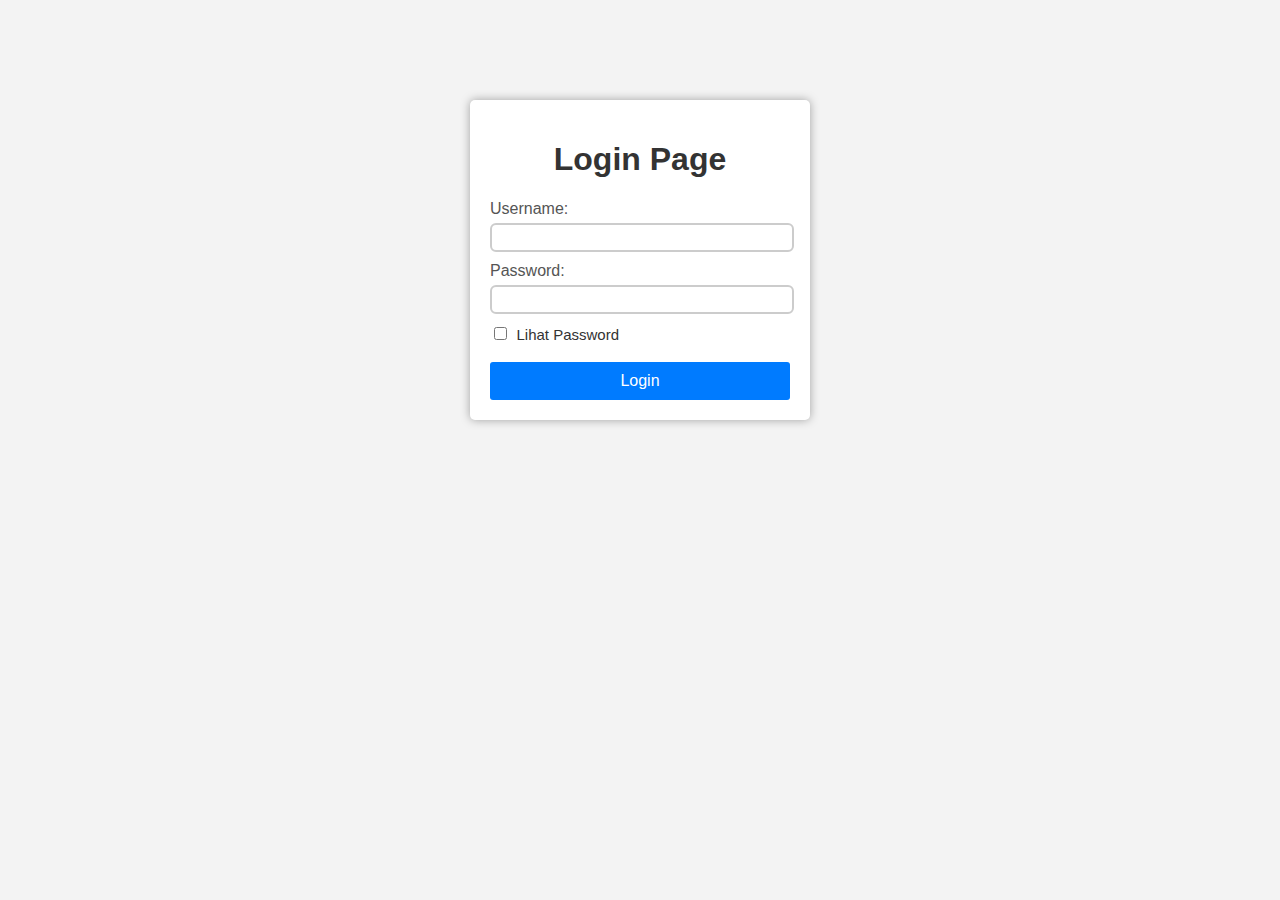
==== Top up Web/Index.html @ 258e4618 "update" ====
<!DOCTYPE html>
<html lang="en">
<head>
    <meta charset="UTF-8">
    <meta name="viewport" content="width=device-width, initial-scale=1.0">
    <title>Login Page</title>
    <link rel="stylesheet" href="login.css">
</head>
<body>
  

    <div class="container">
        <h1>Login Page</h1>
        <form id="loginForm">
            <label for="username">Username:</label>
            <input type="text" id="username" name="username" required>
            
            <label for="password">Password:</label>
            <input type="password" id="password" name="password" required>
            
            <input type="checkbox" id="showPassword">
            <label class="show-password-label" for="showPassword">Lihat Password</label><br><br>
            
            <button type="submit">Login</button>
        </form>

        <div id="message"></div>
    </div>

    <script src="login.js">
        
    </script>
</body>
</html>
---- Top up Web/login.css ----
/* -- User Agent > System > CSS Kita > CSS Importance > System Importance > User Agent Importance !  -- */
/* Selector > Class > ID */
/* importance / Rules Normal  > Effect animation and Transition */
/* Semakin Ke Kanan Semakin Menjadi Prioritas Dalam Sebuah Code CSS */

body {
    font-family: Arial, sans-serif;
    background-color: #f3f3f3;
    margin: 0;
    padding: 0;
}

.container {
    width: 300px;
    margin: 100px auto;
    background: #fff;
    padding: 20px;
    box-shadow: 0px 0px 10px rgba(0, 0, 0, 0.341);
    border-radius: 5px;
}

h1 {
    text-align: center;
    color: #333;
}
h1:hover {
    outline:auto;
    color: #007bff;
    font-family: 'Courier New', Courier, monospace;
    transition: 1s ease-in-out;
    cursor: default;
}

label {
    display: block;
    margin-bottom: 5px;
    color: #555;
}
label:hover {
    color: blue;
    transition: 1s ease;
    text-transform: lowercase;
}

input[type="text"],
input[type="password"] {
    width: 100%;
    padding: 5px 0;
    margin-bottom: 10px;
    border: 2px solid #ccc;
    border-radius: 6px;
}

input[type="checkbox"] {
    margin-right: 5px;
}

.show-password-label {
    font-size: 15px;
    display: inline;
    padding-bottom: 5px;
    
    color: #333;
}

button[type="submit"] {
    width: 100%;
    padding: 10px;
    background: #007bff;
    border: none;
    
    color: #fff;
    font-size: 16px;
    cursor: pointer;
    border-radius: 3px;
}

button[type="submit"]:hover {
    background: rgba(50, 96, 234, 0.981);
    transition: 1s linear;
    rotate: 135deg;
}

#message {
    text-align: center;
    color: #ff0000;
}
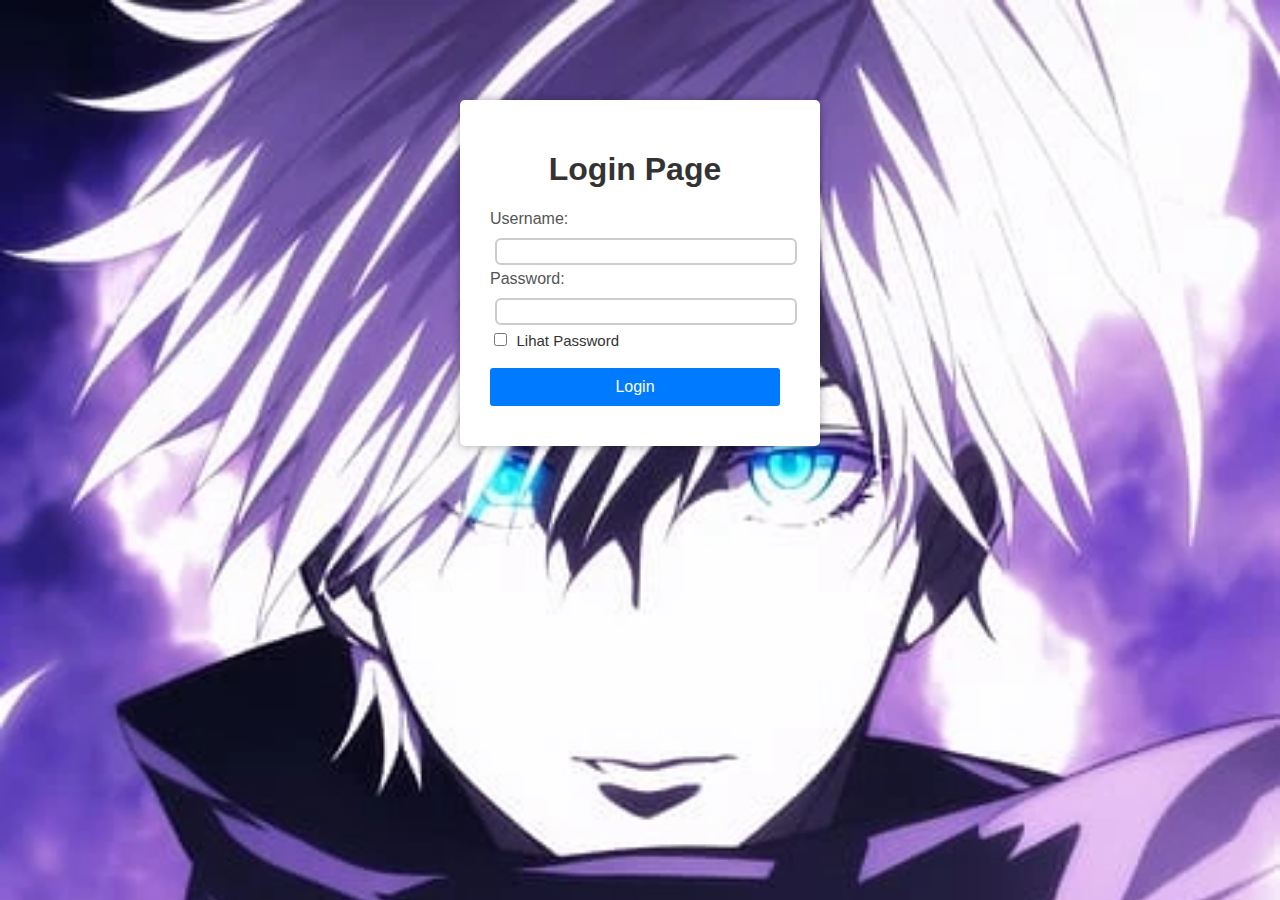
==== commit 993e1297: "Update" ====
--- a/Top up Web/Index.html
+++ b/Top up Web/Index.html
@@ -3,12 +3,10 @@
 <head>
     <meta charset="UTF-8">
     <meta name="viewport" content="width=device-width, initial-scale=1.0">
-    <title>Login Page</title>
+    <title>Login Ngab</title>
     <link rel="stylesheet" href="login.css">
 </head>
 <body>
-  
-
     <div class="container">
         <h1>Login Page</h1>
         <form id="loginForm">
--- a/Top up Web/login.css
+++ b/Top up Web/login.css
@@ -5,16 +5,19 @@
 
 body {
     font-family: Arial, sans-serif;
-    background-color: #f3f3f3;
+    /* background-color: #f3f3f3; */
+    background: url("./Gojo.jpeg");
+    background-repeat: no-repeat;
+    background-size: 100%;
     margin: 0;
     padding: 0;
 }
 
 .container {
-    width: 300px;
+    width: 290px;
     margin: 100px auto;
     background: #fff;
-    padding: 20px;
+    padding: 30px 40px 40px 30px;
     box-shadow: 0px 0px 10px rgba(0, 0, 0, 0.341);
     border-radius: 5px;
 }
@@ -45,10 +48,11 @@
 input[type="text"],
 input[type="password"] {
     width: 100%;
-    padding: 5px 0;
+    padding: 4px ;
     margin-bottom: 10px;
     border: 2px solid #ccc;
     border-radius: 6px;
+    margin:  5px;
 }
 
 input[type="checkbox"] {
@@ -76,7 +80,7 @@
 }
 
 button[type="submit"]:hover {
-    background: rgba(50, 96, 234, 0.981);
+    background: black;
     transition: 1s linear;
     rotate: 135deg;
 }
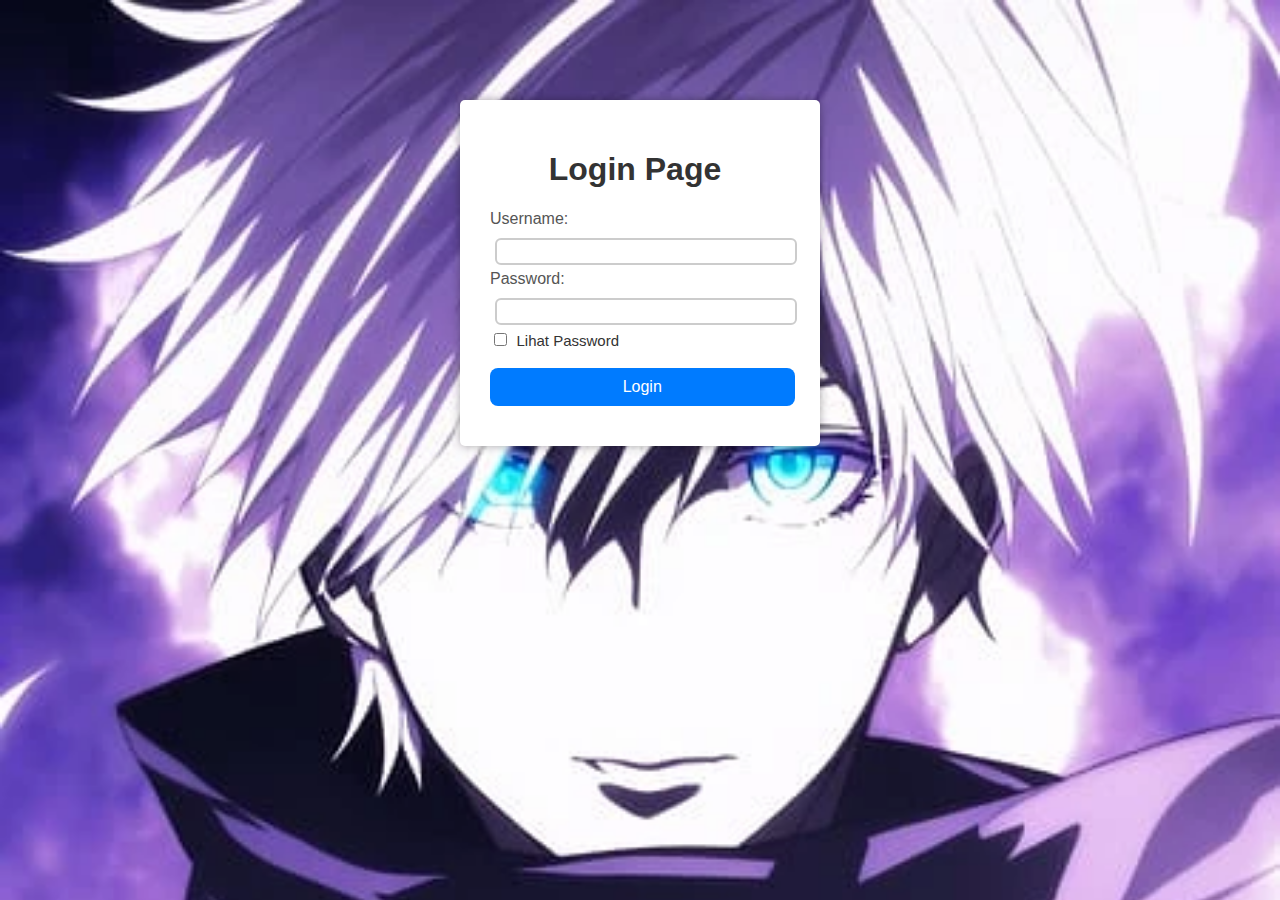
==== commit a73af74b: "update" ====
--- a/Top up Web/Index.html
+++ b/Top up Web/Index.html
@@ -30,3 +30,4 @@
     </script>
 </body>
 </html>
+<!-- A:link > a:visited > a:hover > a : active === Beraturan  -->--- a/Top up Web/login.css
+++ b/Top up Web/login.css
@@ -68,7 +68,7 @@
 }
 
 button[type="submit"] {
-    width: 100%;
+    width: 105%;
     padding: 10px;
     background: #007bff;
     border: none;
@@ -76,13 +76,13 @@
     color: #fff;
     font-size: 16px;
     cursor: pointer;
-    border-radius: 3px;
+    border-radius: 8px;
 }
 
 button[type="submit"]:hover {
     background: black;
     transition: 1s linear;
-    rotate: 135deg;
+    
 }
 
 #message {
